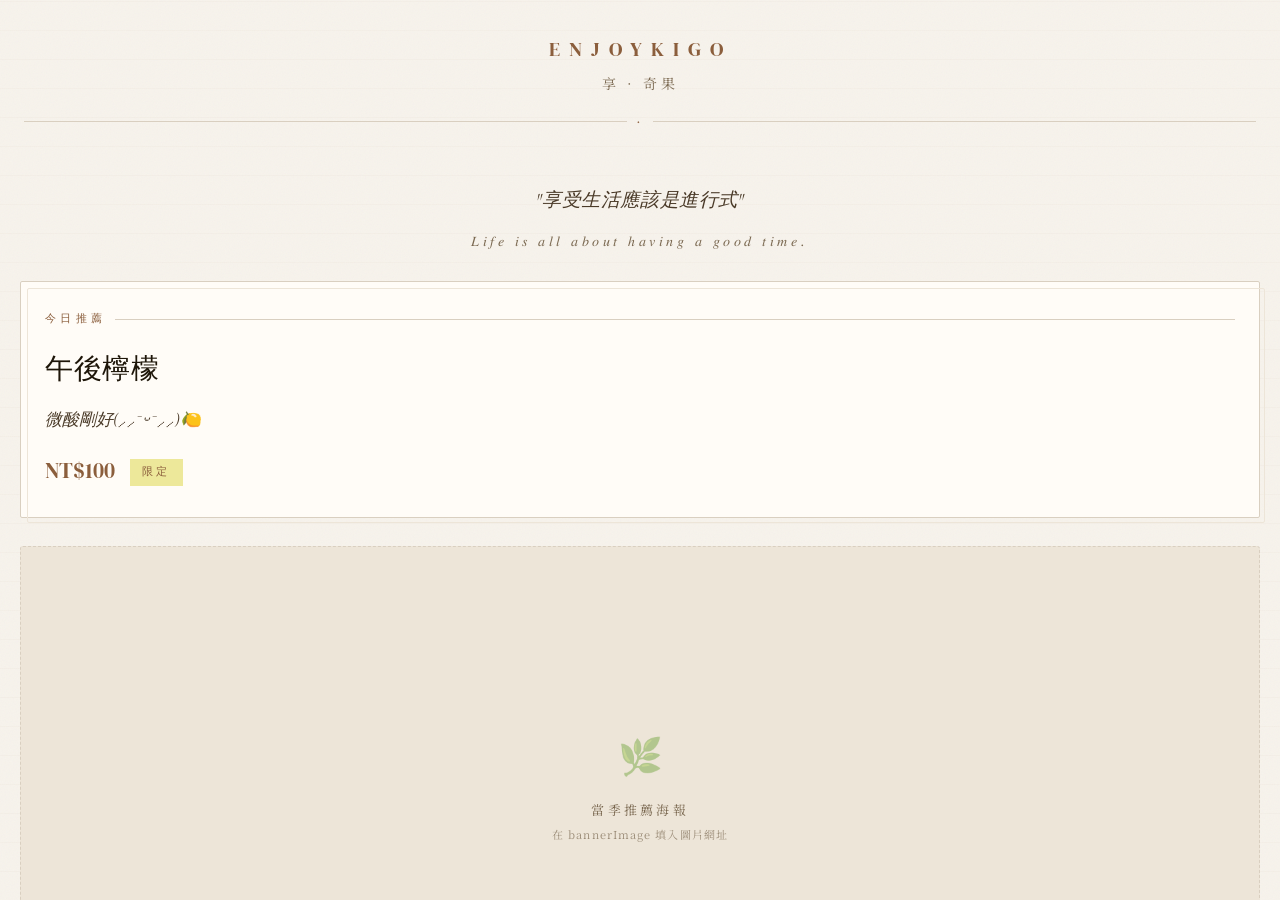
==== index.html @ 5caab8d0 "第一次推送" ====
<!DOCTYPE html>
<html lang="zh-TW">
<head>
  <meta charset="UTF-8">
  <meta name="viewport" content="width=device-width, initial-scale=1.0">
  <meta name="theme-color" content="#F7F3EC">
  <title>享．奇果 — Seasonal Menu</title>
  <link rel="preconnect" href="https://fonts.googleapis.com">
  <link href="https://fonts.googleapis.com/css2?family=Cormorant+Garamond:ital,wght@0,300;0,400;0,500;1,300;1,400&family=Noto+Serif+TC:wght@300;400&family=DM+Serif+Display:ital@0;1&display=swap" rel="stylesheet">
  <link rel="stylesheet" href="style.css">
</head>
<body>

<!-- ═══════════════════════════════════ -->
<!--  LANDING PAGE                      -->
<!-- ═══════════════════════════════════ -->
<section class="page visible" id="landing" aria-label="Welcome">

  <header class="landing-header">
    <div class="cafe-logo-text" id="cafe-name"></div>
    <div class="cafe-logo-jp"   id="cafe-sub"></div>
    <div class="landing-date"   id="landing-date-line"></div>
  </header>

  <div class="deco-rule"><span>◆</span></div>

  <!-- Hero visual (JS swaps in a real image if heroImage is set) -->
  <div class="hero-wrapper">
    <div class="hero-illustrated" id="hero-visual">
      <svg viewBox="0 0 220 220" xmlns="http://www.w3.org/2000/svg" aria-hidden="true">
        <ellipse cx="110" cy="165" rx="80" ry="14" fill="rgba(189,153,117,0.18)"/>
        <ellipse cx="110" cy="163" rx="75" ry="11" fill="rgba(237,229,216,0.9)" stroke="rgba(139,94,60,0.15)" stroke-width="1"/>
        <rect x="62" y="100" width="96" height="65" rx="4" fill="#E8DCC8"/>
        <rect x="62" y="100" width="96" height="22" rx="4" fill="#D9CFC0"/>
        <ellipse cx="110" cy="100" rx="50" ry="10" fill="#F2ECE2"/>
        <ellipse cx="110" cy="66"  rx="18" ry="20" fill="rgba(200,100,80,0.75)"/>
        <ellipse cx="110" cy="63"  rx="14" ry="16" fill="rgba(210,115,95,0.6)"/>
        <path d="M103 58 Q110 52 117 58" stroke="rgba(139,94,60,0.5)" stroke-width="1" fill="none"/>
        <ellipse cx="96"  cy="56" rx="8" ry="4" fill="rgba(122,125,92,0.65)" transform="rotate(-30,96,56)"/>
        <ellipse cx="124" cy="56" rx="8" ry="4" fill="rgba(122,125,92,0.55)" transform="rotate(30,124,56)"/>
        <circle cx="80"  cy="92" r="5" fill="rgba(242,236,226,0.9)"/>
        <circle cx="140" cy="90" r="4" fill="rgba(242,236,226,0.8)"/>
        <circle cx="158" cy="96" r="3" fill="rgba(242,236,226,0.7)"/>
        <circle cx="62"  cy="96" r="3" fill="rgba(242,236,226,0.7)"/>
        <line x1="165" y1="110" x2="165" y2="155" stroke="rgba(139,94,60,0.4)" stroke-width="1.5" stroke-linecap="round"/>
        <path d="M162 110 L162 120 M165 110 L165 120 M168 110 L168 120 M162 120 Q165 126 168 120" fill="none" stroke="rgba(139,94,60,0.4)" stroke-width="1.2"/>
        <ellipse cx="48"  cy="72"  rx="5" ry="3"   fill="rgba(237,232,154,0.5)"  transform="rotate(-20,48,72)"/>
        <ellipse cx="172" cy="80"  rx="4" ry="2.5" fill="rgba(164,168,120,0.4)"  transform="rotate(15,172,80)"/>
        <ellipse cx="38"  cy="130" rx="3" ry="2"   fill="rgba(237,232,154,0.35)" transform="rotate(40,38,130)"/>
        <ellipse cx="185" cy="120" rx="4" ry="2"   fill="rgba(164,168,120,0.3)"  transform="rotate(-10,185,120)"/>
      </svg>
    </div>
    <div class="seasonal-badge" id="hero-badge"></div>
    <div class="hero-caption">
      <h2 id="hero-title"></h2>
      <p  id="hero-subtitle"></p>
    </div>
  </div>

  <!-- Tagline -->
  <div class="tagline-block">
    <p id="landing-tagline"></p>
    <span class="jp" id="landing-tagline-jp"></span>
  </div>

  <!-- Today's recommendation card -->
  <div class="seasonal-card" id="seasonal-card">
    <div class="card-label"       id="card-label-text"></div>
    <div class="card-item-name"   id="card-name"></div>
    <div class="card-item-name-jp" id="card-name-jp"></div>
    <p   class="card-desc"        id="card-desc"></p>
    <div class="card-price">
      <span id="card-price"></span>
      <span class="card-tag" id="card-tag"></span>
    </div>
  </div>

  <!-- Seasonal banner -->
  <div class="banner-section" id="banner-section">
    <div class="banner-label" id="banner-label-text"></div>
    <div id="banner-display"></div>
  </div>

  <!-- CTA -->
  <div class="cta-wrapper">
    <button class="btn-menu" id="cta-btn" onclick="showMenu()"></button>
    <span class="btn-hint" id="cta-hint"></span>
  </div>

  <footer class="landing-footer" id="landing-footer">
    <span id="footer-left"></span>
    <span id="footer-right"></span>
  </footer>

</section>


<!-- ═══════════════════════════════════ -->
<!--  MENU PAGE                         -->
<!-- ═══════════════════════════════════ -->
<section class="page hidden" id="menu-page" aria-label="Full Menu">

  <div class="menu-header">
    <div class="menu-header-top">
      <button class="back-btn" onclick="showLanding()">
        <svg viewBox="0 0 24 24" fill="none" stroke="currentColor" stroke-width="1.5">
          <path d="M19 12H5M12 5l-7 7 7 7"/>
        </svg>
        返回
      </button>
      <div style="text-align:right" id="menu-logo-wrap"></div>
    </div>
    <div style="margin-top:16px">
      <div class="menu-title"    id="menu-title-text"></div>
      <div class="menu-subtitle" id="menu-subtitle-text"></div>
    </div>
  </div>

  <!-- Sticky tab bar (populated by JS from tabs config) -->
  <nav class="tab-bar" id="tab-bar" role="tablist"></nav>

  <!-- Menu items injected here by renderSection() -->
  <div id="menu-content"></div>

</section>

<script src="config.js"></script>
<script src="app.js"></script>
</body>
</html>
---- style.css ----
/* ─── CSS Variables ─── */
:root {
  --cream:      #F7F3EC;
  --parchment:  #EDE5D8;
  --beige:      #D9CFC0;
  --lemon:      #EDE89A;
  --caramel:    #8B5E3C;
  --caramel-lt: #B8845A;
  --olive:      #7A7D5C;
  --olive-lt:   #A4A878;
  --ink:        #1E1609;
  --ink-soft:   #4A3A28;
  --ink-faint:  #7A6850;
  --white:      #FFFCF7;
}

/* ─── Reset & Base ─── */
*, *::before, *::after { box-sizing: border-box; margin: 0; padding: 0; }
html { scroll-behavior: smooth; }

body {
  background: var(--cream);
  color: var(--ink);
  font-family: 'Cormorant Garamond', 'Noto Serif TC', Georgia, serif;
  font-size: 16px;
  line-height: 1.7;
  min-height: 100vh;
  overflow-x: hidden;
  background-image: url("data:image/svg+xml,%3Csvg xmlns='http://www.w3.org/2000/svg' width='300' height='300'%3E%3Cfilter id='n'%3E%3CfeTurbulence type='fractalNoise' baseFrequency='0.75' numOctaves='4' stitchTiles='stitch'/%3E%3C/filter%3E%3Crect width='300' height='300' filter='url(%23n)' opacity='0.04'/%3E%3C/svg%3E");
}

/* ─── Utility ─── */
.sr-only { position: absolute; width:1px; height:1px; overflow:hidden; clip:rect(0,0,0,0); }

/* ─── Paper texture overlay ─── */
body::before {
  content: '';
  position: fixed;
  inset: 0;
  background: repeating-linear-gradient(
    0deg,
    transparent,
    transparent 28px,
    rgba(139,94,60,0.025) 28px,
    rgba(139,94,60,0.025) 29px
  );
  pointer-events: none;
  z-index: 0;
}

/* ─── Page System ─── */
.page {
  position: fixed;
  inset: 0;
  overflow-y: auto;
  -webkit-overflow-scrolling: touch;
  z-index: 1;
  transition: opacity 0.8s ease, transform 0.8s ease;
}
.page.hidden {
  opacity: 0;
  pointer-events: none;
  transform: translateY(24px);
}
.page.visible {
  opacity: 1;
  transform: translateY(0);
}

/* ═══════════════════════════════════
   LANDING PAGE
═══════════════════════════════════ */
#landing {
  display: flex;
  flex-direction: column;
  min-height: 100vh;
  padding: 0;
}

/* Header strip */
.landing-header {
  display: flex;
  flex-direction: column;
  align-items: center;
  padding: 32px 24px 0;
  animation: fadeUp 1s ease both;
  text-align: center;
  gap: 6px;
}
.cafe-logo-text {
  font-family: 'DM Serif Display', serif;
  font-size: 20px;
  letter-spacing: 0.45em;
  color: var(--caramel);
  text-transform: uppercase;
}
.cafe-logo-jp {
  font-family: 'Noto Serif TC', serif;
  font-size: 14px;
  letter-spacing: 0.25em;
  color: var(--ink-faint);
}
.landing-date {
  font-family: 'Cormorant Garamond', serif;
  font-size: 13px;
  letter-spacing: 0.22em;
  color: var(--ink-faint);
  text-align: center;
}

/* Decorative rule */
.deco-rule {
  display: flex;
  align-items: center;
  gap: 10px;
  margin: 18px 24px 0;
  animation: fadeUp 1s 0.1s ease both;
}
.deco-rule::before, .deco-rule::after {
  content: '';
  flex: 1;
  height: 1px;
  background: var(--beige);
}
.deco-rule span {
  font-size: 9px;
  color: var(--caramel);
  letter-spacing: 0.4em;
  text-transform: uppercase;
}

/* Hero area */
.hero-wrapper {
  position: relative;
  margin: 20px 16px 0;
  border-radius: 4px;
  overflow: hidden;
  animation: fadeUp 1s 0.2s ease both;
}
.hero-img {
  width: 100%;
  height: 320px;
  object-fit: cover;
  display: block;
  filter: sepia(0.1) saturate(1.05) contrast(1.04) brightness(0.98);
  transition: filter 0.6s ease;
}
.hero-illustrated {
  width: 100%;
  height: 320px;
  background:
    radial-gradient(ellipse 60% 50% at 50% 60%, rgba(186,148,106,0.35) 0%, transparent 70%),
    radial-gradient(ellipse 40% 30% at 30% 40%, rgba(237,232,154,0.2) 0%, transparent 60%),
    radial-gradient(ellipse 50% 60% at 70% 30%, rgba(164,168,120,0.18) 0%, transparent 65%),
    linear-gradient(160deg, #EDE5D8 0%, #E8DCC8 50%, #D9CFC0 100%);
  display: flex;
  align-items: center;
  justify-content: center;
  position: relative;
  overflow: hidden;
}
.hero-illustrated svg {
  width: 220px;
  height: 220px;
  opacity: 0.9;
  animation: floatY 6s ease-in-out infinite;
}

/* Seasonal badge */
.seasonal-badge {
  position: absolute;
  top: 16px;
  right: 16px;
  background: var(--lemon);
  color: var(--caramel);
  font-family: 'DM Serif Display', serif;
  font-size: 11px;
  letter-spacing: 0.3em;
  padding: 7px 14px;
  text-transform: uppercase;
  border: 1px solid rgba(139,94,60,0.2);
}

/* Hero caption */
.hero-caption {
  position: absolute;
  bottom: 0; left: 0; right: 0;
  padding: 48px 20px 20px;
  background: linear-gradient(transparent, rgba(44,36,22,0.55));
}
.hero-caption h2 {
  font-family: 'DM Serif Display', serif;
  font-style: italic;
  font-size: 30px;
  color: var(--white);
  line-height: 1.25;
  text-shadow: 0 1px 12px rgba(44,36,22,0.4);
}
.hero-caption p {
  font-family: 'Noto Serif TC', serif;
  font-size: 15px;
  color: rgba(255,252,247,0.9);
  margin-top: 6px;
  letter-spacing: 0.12em;
}

/* Poetic tagline */
.tagline-block {
  padding: 32px 28px 0;
  animation: fadeUp 1s 0.35s ease both;
  text-align: center;
}
.tagline-block p {
  font-family: 'Cormorant Garamond', serif;
  font-style: italic;
  font-size: 19px;
  color: var(--ink-soft);
  line-height: 2.0;
  letter-spacing: 0.03em;
}
.tagline-block .jp {
  font-family: 'Noto Serif TC', serif;
  font-size: 14px;
  color: var(--ink-faint);
  margin-top: 10px;
  letter-spacing: 0.25em;
  display: block;
}

/* Seasonal recommendation card */
.seasonal-card {
  margin: 28px 20px 0;
  padding: 28px 24px;
  background: var(--white);
  border: 1px solid var(--beige);
  border-radius: 2px;
  animation: fadeUp 1s 0.45s ease both;
  position: relative;
}
.seasonal-card::before {
  content: '';
  position: absolute;
  top: 6px; left: 6px; right: -6px; bottom: -6px;
  border: 1px solid var(--parchment);
  border-radius: 2px;
  z-index: -1;
}
.card-label {
  font-family: 'DM Serif Display', serif;
  font-size: 11px;
  letter-spacing: 0.4em;
  text-transform: uppercase;
  color: var(--caramel);
  display: flex;
  align-items: center;
  gap: 8px;
  margin-bottom: 16px;
}
.card-label::after {
  content: '';
  flex: 1;
  height: 1px;
  background: var(--beige);
}
.card-item-name {
  font-family: 'DM Serif Display', serif;
  font-size: 28px;
  color: var(--ink);
  letter-spacing: 0.02em;
}
.card-item-name-jp {
  font-family: 'Noto Serif TC', serif;
  font-size: 14px;
  color: var(--ink-faint);
  margin-top: 4px;
  letter-spacing: 0.2em;
}
.card-desc {
  font-family: 'Cormorant Garamond', serif;
  font-style: italic;
  font-size: 17px;
  color: var(--ink-soft);
  margin-top: 12px;
  line-height: 1.85;
}
.card-price {
  font-family: 'DM Serif Display', serif;
  font-size: 22px;
  color: var(--caramel);
  margin-top: 16px;
}
.card-tag {
  display: inline-block;
  background: var(--lemon);
  color: var(--caramel);
  font-size: 11px;
  letter-spacing: 0.3em;
  padding: 4px 12px;
  text-transform: uppercase;
  margin-left: 10px;
  vertical-align: middle;
}

/* CTA button */
.cta-wrapper {
  padding: 36px 20px 48px;
  display: flex;
  flex-direction: column;
  align-items: center;
  gap: 12px;
  animation: fadeUp 1s 0.6s ease both;
}
.btn-menu {
  display: block;
  width: 100%;
  max-width: 280px;
  padding: 20px 36px;
  background: var(--caramel);
  color: var(--cream);
  font-family: 'DM Serif Display', serif;
  font-size: 15px;
  letter-spacing: 0.35em;
  text-align: center;
  text-transform: uppercase;
  border: none;
  cursor: pointer;
  transition: background 0.4s ease, transform 0.3s ease;
  position: relative;
}
.btn-menu::after {
  content: '';
  position: absolute;
  inset: 4px;
  border: 1px solid rgba(247,243,236,0.25);
  pointer-events: none;
}
.btn-menu:hover {
  background: var(--ink-soft);
  transform: translateY(-1px);
}
.btn-hint {
  font-family: 'Noto Serif TC', serif;
  font-size: 13px;
  color: var(--ink-faint);
  letter-spacing: 0.25em;
}

/* Decorative footer elements */
.landing-footer {
  padding: 0 24px 20px;
  display: flex;
  justify-content: space-between;
  align-items: flex-end;
  animation: fadeUp 1s 0.65s ease both;
}
.landing-footer span {
  font-size: 12px;
  color: var(--beige);
  letter-spacing: 0.3em;
  font-family: 'Cormorant Garamond', serif;
}

/* ── Seasonal Banner ── */
.banner-section {
  margin: 28px 20px 0;
  animation: fadeUp 1s 0.55s ease both;
}
.banner-label {
  font-family: 'DM Serif Display', serif;
  font-size: 11px;
  letter-spacing: 0.4em;
  text-transform: uppercase;
  color: var(--caramel);
  display: flex;
  align-items: center;
  gap: 8px;
  margin-bottom: 12px;
}
.banner-label::after {
  content: '';
  flex: 1;
  height: 1px;
  background: var(--beige);
}
.banner-img-wrap {
  position: relative;
  border-radius: 3px;
  overflow: hidden;
  border: 1px solid var(--beige);
}
.banner-img-wrap img {
  width: 100%;
  display: block;
  object-fit: cover;
  filter: sepia(0.1) saturate(1.06) contrast(1.05) brightness(0.98);
}
.banner-placeholder {
  width: 100%;
  aspect-ratio: 9 / 16;
  max-height: 480px;
  background: var(--parchment);
  border: 1px dashed var(--beige);
  border-radius: 3px;
  display: flex;
  flex-direction: column;
  align-items: center;
  justify-content: center;
  gap: 10px;
}
.banner-placeholder-icon { font-size: 36px; opacity: 0.4; }
.banner-placeholder-text {
  font-family: 'Noto Serif TC', serif;
  font-size: 13px;
  color: var(--ink-faint);
  letter-spacing: 0.25em;
  text-align: center;
  line-height: 1.8;
}

/* ═══════════════════════════════════
   MENU PAGE
═══════════════════════════════════ */
#menu-page {
  padding-bottom: 80px;
}

/* Menu header */
.menu-header {
  padding: 36px 24px 0;
  animation: fadeUp 0.8s ease both;
  background: var(--cream);
}
.menu-header-top {
  display: flex;
  align-items: center;
  justify-content: space-between;
  margin-bottom: 6px;
}
.back-btn {
  background: none;
  border: none;
  cursor: pointer;
  font-family: 'Cormorant Garamond', serif;
  font-size: 15px;
  color: var(--ink-faint);
  letter-spacing: 0.2em;
  display: flex;
  align-items: center;
  gap: 6px;
  padding: 4px 0;
  transition: color 0.3s;
}
.back-btn:hover { color: var(--caramel); }
.back-btn svg { width: 16px; height: 16px; }
.menu-title {
  font-family: 'DM Serif Display', serif;
  font-size: 32px;
  color: var(--ink);
  letter-spacing: 0.04em;
  line-height: 1.1;
}
.menu-subtitle {
  font-family: 'Noto Serif TC', serif;
  font-size: 13px;
  color: var(--ink-faint);
  letter-spacing: 0.25em;
  margin-top: 6px;
}

/* Tab navigation — sticky during scroll */
.tab-bar {
  display: flex;
  gap: 0;
  padding: 24px 0 0;
  overflow-x: auto;
  -webkit-overflow-scrolling: touch;
  scrollbar-width: none;
  margin: 0 24px;
  border-bottom: 1px solid var(--beige);
  position: sticky;
  top: 0;
  z-index: 10;
  background: var(--cream);
}
.tab-bar::-webkit-scrollbar { display: none; }
.tab-btn {
  background: none;
  border: none;
  cursor: pointer;
  font-family: 'Cormorant Garamond', serif;
  font-size: 15px;
  letter-spacing: 0.18em;
  color: var(--ink-faint);
  padding: 14px 22px 18px;
  white-space: nowrap;
  transition: color 0.3s;
  position: relative;
  flex-shrink: 0;
}
.tab-btn::after {
  content: '';
  position: absolute;
  bottom: -1px; left: 50%; right: 50%;
  height: 1px;
  background: var(--caramel);
  transition: left 0.3s ease, right 0.3s ease;
}
.tab-btn.active {
  color: var(--caramel);
}
.tab-btn.active::after {
  left: 20px;
  right: 20px;
}

/* Menu sections */
.menu-section {
  display: none;
  padding: 0 22px;
  animation: fadeUp 0.6s ease both;
}
.menu-section.active { display: block; }

.section-intro {
  padding: 32px 4px 24px;
  text-align: center;
  border-bottom: 1px solid var(--parchment);
  margin-bottom: 32px;
}
.section-intro h3 {
  font-family: 'DM Serif Display', serif;
  font-style: italic;
  font-size: 24px;
  color: var(--ink);
  letter-spacing: 0.04em;
}
.section-intro p {
  font-family: 'Noto Serif TC', serif;
  font-size: 13px;
  color: var(--ink-faint);
  letter-spacing: 0.28em;
  margin-top: 6px;
}

/* ── Unified menu item ── */
.menu-item {
  display: flex;
  align-items: flex-start;
  gap: 16px;
  padding: 26px 0;
  border-bottom: 1px solid var(--parchment);
}
.menu-item:last-child { border-bottom: none; }

.menu-item-body {
  flex: 1;
  min-width: 0;
}
.menu-item-top {
  display: flex;
  align-items: center;
  flex-wrap: wrap;
  gap: 8px;
  margin-bottom: 4px;
}
.menu-item-name {
  font-family: 'Noto Serif TC', serif;
  font-size: 19px;
  font-weight: 400;
  color: var(--ink);
  letter-spacing: 0.06em;
  line-height: 1.35;
}

/* Temperature pill */
.temp-pill {
  display: inline-flex;
  align-items: center;
  gap: 3px;
  font-family: 'Noto Serif TC', serif;
  font-size: 12px;
  letter-spacing: 0.1em;
  padding: 4px 11px;
  border-radius: 20px;
  flex-shrink: 0;
}
.temp-hot {
  background: rgba(184,132,90,0.13);
  color: var(--caramel);
  border: 1px solid rgba(139,94,60,0.2);
}
.temp-cold {
  background: rgba(122,125,92,0.1);
  color: var(--olive);
  border: 1px solid rgba(122,125,92,0.25);
}
.temp-both {
  background: rgba(237,232,154,0.25);
  color: var(--ink-soft);
  border: 1px solid rgba(139,94,60,0.15);
}
.item-tag {
  display: inline-block;
  background: var(--lemon);
  color: var(--caramel);
  font-family: 'Noto Serif TC', serif;
  font-size: 11px;
  letter-spacing: 0.18em;
  padding: 4px 11px;
  border: 1px solid rgba(139,94,60,0.15);
  flex-shrink: 0;
}
.menu-item-desc {
  font-family: 'Cormorant Garamond', serif;
  font-style: italic;
  font-size: 16px;
  color: var(--ink-soft);
  line-height: 1.75;
  margin-top: 7px;
}
.menu-item-price {
  font-family: 'DM Serif Display', serif;
  font-size: 19px;
  color: var(--caramel);
  margin-top: 10px;
  letter-spacing: 0.03em;
}

/* Right: image thumbnail */
.menu-item-img-wrap {
  flex-shrink: 0;
  width: 104px;
  height: 104px;
  border-radius: 14px;
  overflow: hidden;
  background: var(--parchment);
  display: flex;
  align-items: center;
  justify-content: center;
  position: relative;
  box-shadow:
    0 8px 24px rgba(44,36,22,0.22),
    0 2px 6px rgba(44,36,22,0.12);
}
.menu-item-img-wrap::after {
  content: '';
  position: absolute;
  inset: 0;
  background: linear-gradient(
    135deg,
    rgba(247,243,236,0.12) 0%,
    transparent 45%,
    rgba(44,36,22,0.08) 100%
  );
  pointer-events: none;
  z-index: 1;
  transition: opacity 0.5s ease;
}
.menu-item-img-wrap:hover::after { opacity: 0; }
.menu-item-img-wrap img {
  width: 100%;
  height: 100%;
  object-fit: cover;
  filter: sepia(0.12) saturate(1.1) contrast(1.06) brightness(1.01);
  display: block;
  transition: transform 0.7s ease, filter 0.5s ease;
}
.menu-item-img-wrap img:hover {
  transform: scale(1.08);
  filter: sepia(0) saturate(1.18) contrast(1.08) brightness(1.03);
}
.menu-item-emoji {
  font-size: 30px;
  line-height: 1;
}

/* Divider accents */
.ornament {
  text-align: center;
  color: var(--beige);
  font-size: 18px;
  letter-spacing: 0.6em;
  padding: 16px 0;
  user-select: none;
}

/* ─── Animations ─── */
@keyframes fadeUp {
  from { opacity: 0; transform: translateY(18px); }
  to   { opacity: 1; transform: translateY(0); }
}
@keyframes floatY {
  0%, 100% { transform: translateY(0px); }
  50%       { transform: translateY(-10px); }
}

/* ─── Scrollbar ─── */
::-webkit-scrollbar { width: 4px; }
::-webkit-scrollbar-track { background: var(--cream); }
::-webkit-scrollbar-thumb { background: var(--beige); border-radius: 2px; }
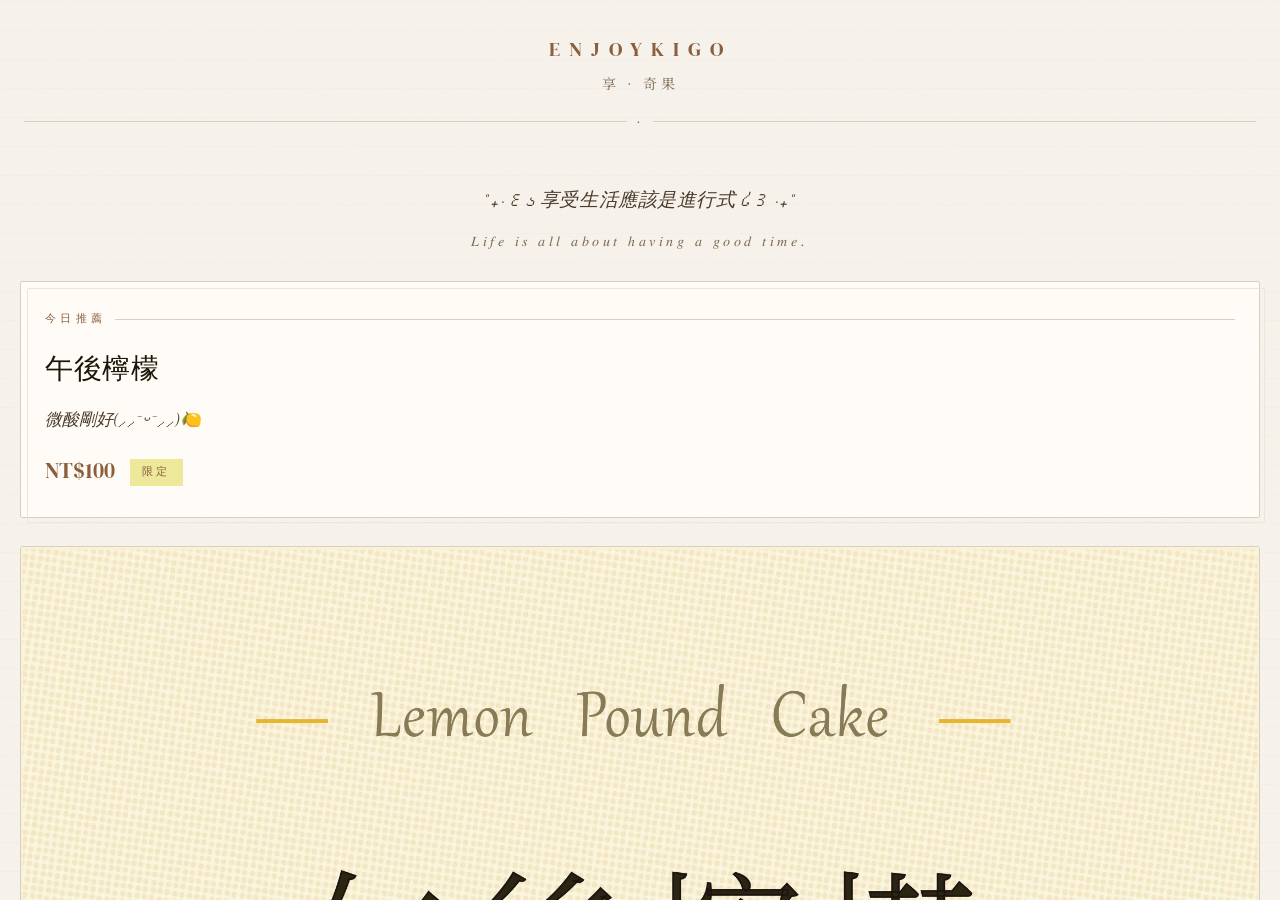
==== commit 84dcf1d1: "新增 SEO 和社交媒體元數據，以提升網站的可見性和分享效果" ====
--- a/index.html
+++ b/index.html
@@ -5,6 +5,26 @@
   <meta name="viewport" content="width=device-width, initial-scale=1.0">
   <meta name="theme-color" content="#F7F3EC">
   <title>享．奇果 — Seasonal Menu</title>
+
+  <!-- SEO -->
+  <meta name="description" content="享·奇果 EnjoyKigo — 精選當季咖啡、茶飲與手作甜點。每日限量，慢慢享受。">
+  <meta name="keywords" content="享奇果,EnjoyKigo,咖啡,甜點,茶飲,季節菜單,手作蛋糕,台灣咖啡廳">
+  <meta name="author" content="EnjoyKigo">
+  <meta name="robots" content="index, follow">
+
+  <!-- Open Graph -->
+  <meta property="og:type" content="restaurant.menu">
+  <meta property="og:title" content="享．奇果 — Seasonal Menu">
+  <meta property="og:description" content="精選當季咖啡、茶飲與手作甜點。每日限量，慢慢享受。">
+  <meta property="og:image" content="src/lemon pound.jpg">
+  <meta property="og:locale" content="zh_TW">
+
+  <!-- Twitter Card -->
+  <meta name="twitter:card" content="summary_large_image">
+  <meta name="twitter:title" content="享．奇果 — Seasonal Menu">
+  <meta name="twitter:description" content="精選當季咖啡、茶飲與手作甜點。每日限量，慢慢享受。">
+  <meta name="twitter:image" content="src/lemon pound.jpg">
+
   <link rel="preconnect" href="https://fonts.googleapis.com">
   <link href="https://fonts.googleapis.com/css2?family=Cormorant+Garamond:ital,wght@0,300;0,400;0,500;1,300;1,400&family=Noto+Serif+TC:wght@300;400&family=DM+Serif+Display:ital@0;1&display=swap" rel="stylesheet">
   <link rel="stylesheet" href="style.css">
--- a/style.css
+++ b/style.css
@@ -573,32 +573,31 @@
 }
 
 /* Temperature pill */
-.temp-pill {
-  display: inline-flex;
-  align-items: center;
-  gap: 3px;
-  font-family: 'Noto Serif TC', serif;
-  font-size: 12px;
-  letter-spacing: 0.1em;
-  padding: 4px 11px;
-  border-radius: 20px;
+/* Temperature dots */
+.menu-item-right {
+  display: flex;
+  align-items: flex-start;
+  gap: 6px;
   flex-shrink: 0;
 }
-.temp-hot {
-  background: rgba(184,132,90,0.13);
-  color: var(--caramel);
-  border: 1px solid rgba(139,94,60,0.2);
-}
-.temp-cold {
-  background: rgba(122,125,92,0.1);
-  color: var(--olive);
-  border: 1px solid rgba(122,125,92,0.25);
-}
-.temp-both {
-  background: rgba(237,232,154,0.25);
-  color: var(--ink-soft);
-  border: 1px solid rgba(139,94,60,0.15);
-}
+.temp-dots {
+  display: flex;
+  flex-direction: row;
+  align-items: center;
+  gap: 1em;
+  flex-shrink: 0;
+  padding-top: 6px;
+}
+.temp-dot {
+  display: block;
+  width: 12px;
+  height: 12px;
+  border-radius: 50%;
+  flex-shrink: 0;
+}
+.temp-dot-hot   { background: #d94f4f; }
+.temp-dot-cold  { background: #4a90d9; }
+.temp-dot-blank { background: transparent; }
 .item-tag {
   display: inline-block;
   background: var(--lemon);
@@ -608,12 +607,20 @@
   letter-spacing: 0.18em;
   padding: 4px 11px;
   border: 1px solid rgba(139,94,60,0.15);
+  border-radius: 999px;
   flex-shrink: 0;
 }
+.menu-item-name-jp {
+  font-family: 'Noto Serif TC', serif;
+  font-size: 13px;
+  color: var(--ink-faint);
+  letter-spacing: 0.2em;
+  margin-top: 3px;
+}
 .menu-item-desc {
-  font-family: 'Cormorant Garamond', serif;
-  font-style: italic;
-  font-size: 16px;
+  font-family: 'Noto Serif TC', serif;
+  font-style: normal;
+  font-size: 14px;
   color: var(--ink-soft);
   line-height: 1.75;
   margin-top: 7px;
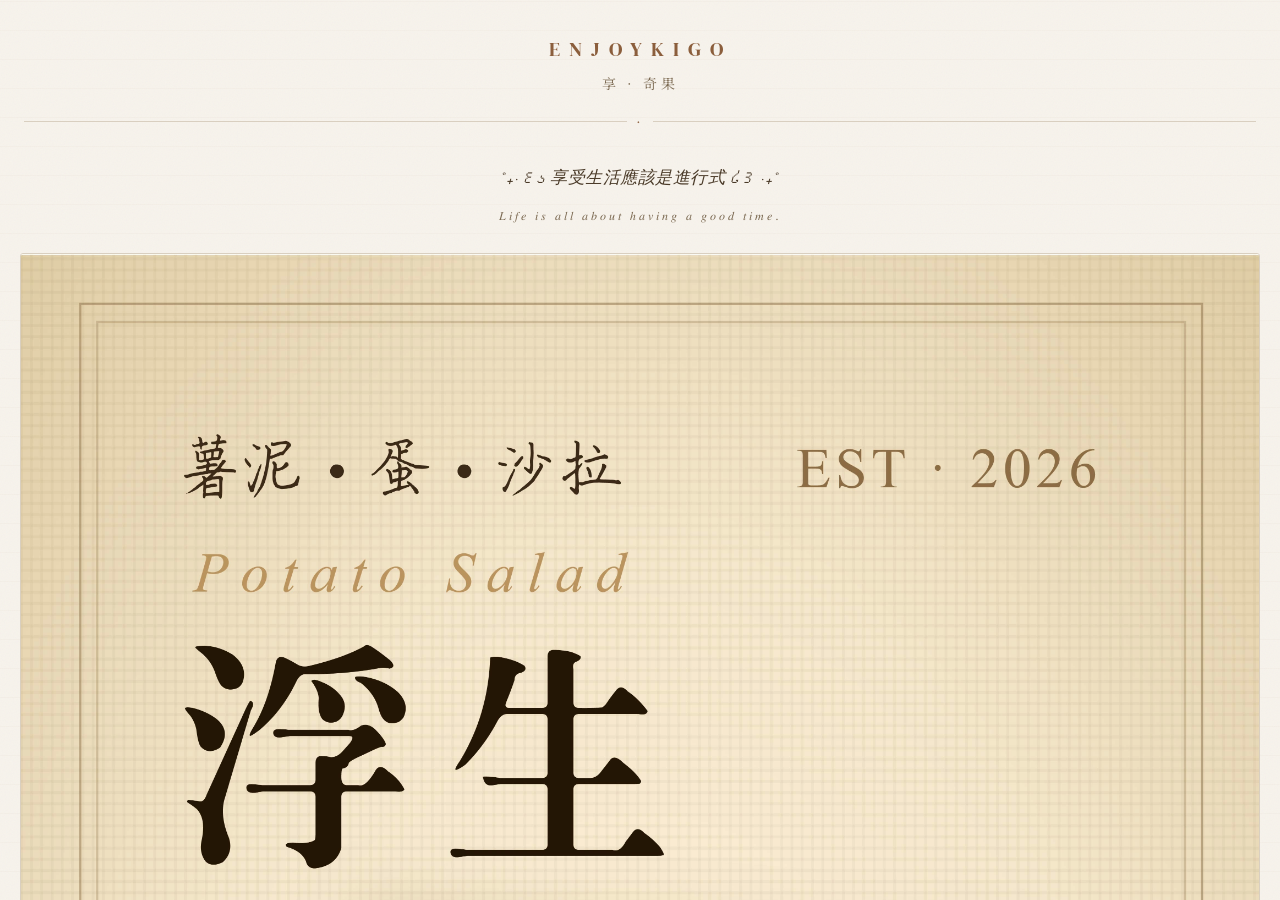
==== commit b6a0d663: "新增 meta 標籤以強制使用淺色模式，更新樣式以改善排版" ====
--- a/index.html
+++ b/index.html
@@ -11,19 +11,21 @@
   <meta name="keywords" content="享奇果,EnjoyKigo,咖啡,甜點,茶飲,季節菜單,手作蛋糕,台灣咖啡廳">
   <meta name="author" content="EnjoyKigo">
   <meta name="robots" content="index, follow">
+  <meta name="color-scheme" content="only light">
 
   <!-- Open Graph -->
   <meta property="og:type" content="restaurant.menu">
   <meta property="og:title" content="享．奇果 — Seasonal Menu">
   <meta property="og:description" content="精選當季咖啡、茶飲與手作甜點。每日限量，慢慢享受。">
-  <meta property="og:image" content="src/lemon pound.jpg">
+  <meta property="og:image" content="https://sandywow.github.io/kigoMenu/src/lemon%20pound.jpg">
+  <meta property="og:url" content="https://sandywow.github.io/kigoMenu/">
   <meta property="og:locale" content="zh_TW">
 
   <!-- Twitter Card -->
   <meta name="twitter:card" content="summary_large_image">
   <meta name="twitter:title" content="享．奇果 — Seasonal Menu">
   <meta name="twitter:description" content="精選當季咖啡、茶飲與手作甜點。每日限量，慢慢享受。">
-  <meta name="twitter:image" content="src/lemon pound.jpg">
+  <meta name="twitter:image" content="https://sandywow.github.io/kigoMenu/src/lemon%20pound.jpg">
 
   <link rel="preconnect" href="https://fonts.googleapis.com">
   <link href="https://fonts.googleapis.com/css2?family=Cormorant+Garamond:ital,wght@0,300;0,400;0,500;1,300;1,400&family=Noto+Serif+TC:wght@300;400&family=DM+Serif+Display:ital@0;1&display=swap" rel="stylesheet">
--- a/style.css
+++ b/style.css
@@ -1,3 +1,6 @@
+/* Force light mode regardless of system preference */
+:root { color-scheme: only light; }
+
 /* ─── CSS Variables ─── */
 :root {
   --cream:      #F7F3EC;
@@ -213,14 +216,14 @@
 .tagline-block p {
   font-family: 'Cormorant Garamond', serif;
   font-style: italic;
-  font-size: 19px;
+  font-size: 17px;
   color: var(--ink-soft);
   line-height: 2.0;
   letter-spacing: 0.03em;
 }
 .tagline-block .jp {
   font-family: 'Noto Serif TC', serif;
-  font-size: 14px;
+  font-size: 12px;
   color: var(--ink-faint);
   margin-top: 10px;
   letter-spacing: 0.25em;
@@ -475,7 +478,7 @@
   overflow-x: auto;
   -webkit-overflow-scrolling: touch;
   scrollbar-width: none;
-  margin: 0 24px;
+  margin: 0;
   border-bottom: 1px solid var(--beige);
   position: sticky;
   top: 0;
@@ -495,7 +498,8 @@
   white-space: nowrap;
   transition: color 0.3s;
   position: relative;
-  flex-shrink: 0;
+  flex: 1;
+  text-align: center;
 }
 .tab-btn::after {
   content: '';
@@ -598,6 +602,14 @@
 .temp-dot-hot   { background: #d94f4f; }
 .temp-dot-cold  { background: #4a90d9; }
 .temp-dot-blank { background: transparent; }
+.menu-item-soldout { opacity: 0.45; }
+.menu-item-soldout .menu-item-price { text-decoration: line-through; }
+.item-tag-soldout {
+  background: var(--ink-soft) !important;
+  color: var(--white) !important;
+  border: none !important;
+  letter-spacing: 0.25em;
+}
 .item-tag {
   display: inline-block;
   background: var(--lemon);
@@ -701,6 +713,11 @@
   50%       { transform: translateY(-10px); }
 }
 
+/* ── Visibility overrides (controlled from admin) ── */
+#landing.hide-hero .hero-wrapper { display: none !important; }
+#landing.hide-card #seasonal-card { display: none !important; }
+#landing.hide-banner #banner-section { display: none !important; }
+
 /* ─── Scrollbar ─── */
 ::-webkit-scrollbar { width: 4px; }
 ::-webkit-scrollbar-track { background: var(--cream); }
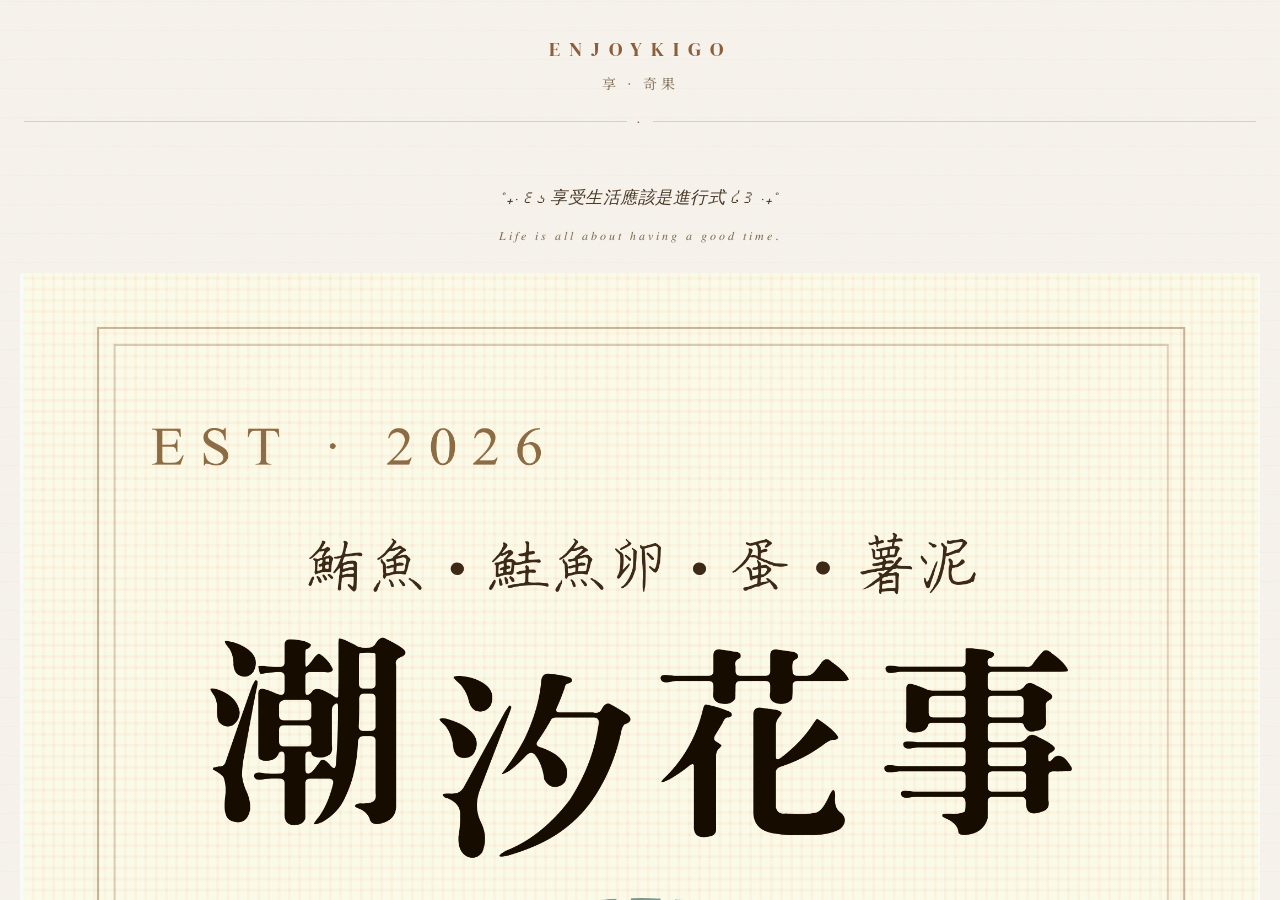
==== commit 1ae98f47: "調整菜單項目樣式，新增「莊園接骨木蘋果冰茶」及更新「享・阿芙加朵」描述，優化價格顯示邏輯與樣式" ====
--- a/index.html
+++ b/index.html
@@ -85,22 +85,22 @@
     <span class="jp" id="landing-tagline-jp"></span>
   </div>
 
+  <!-- Seasonal banner -->
+  <div class="banner-section" id="banner-section">
+    <div class="banner-label" id="banner-label-text"></div>
+    <div id="banner-display"></div>
+  </div>
+
   <!-- Today's recommendation card -->
   <div class="seasonal-card" id="seasonal-card">
     <div class="card-label"       id="card-label-text"></div>
     <div class="card-item-name"   id="card-name"></div>
     <div class="card-item-name-jp" id="card-name-jp"></div>
     <p   class="card-desc"        id="card-desc"></p>
-    <div class="card-price">
+    <div class="card-price" id="card-price-wrap">
       <span id="card-price"></span>
       <span class="card-tag" id="card-tag"></span>
     </div>
-  </div>
-
-  <!-- Seasonal banner -->
-  <div class="banner-section" id="banner-section">
-    <div class="banner-label" id="banner-label-text"></div>
-    <div id="banner-display"></div>
   </div>
 
   <!-- CTA -->
--- a/style.css
+++ b/style.css
@@ -1,5 +1,9 @@
 /* Force light mode regardless of system preference */
 :root { color-scheme: only light; }
+@media (prefers-color-scheme: dark) {
+  html { background: #F7F3EC; color: #1E1609; filter: none !important; }
+  :root { color-scheme: light; }
+}
 
 /* ─── CSS Variables ─── */
 :root {
@@ -169,6 +173,47 @@
   animation: floatY 6s ease-in-out infinite;
 }
 
+.hero-carousel-slide {
+  position: relative;
+  width: 100%;
+  height: 320px;
+  overflow: hidden;
+}
+
+.hero-carousel-dots {
+  position: absolute;
+  left: 0;
+  right: 0;
+  bottom: 16px;
+  display: flex;
+  justify-content: center;
+  gap: 8px;
+  padding: 0 10px;
+  z-index: 2;
+}
+
+.hero-carousel-dot {
+  width: 10px;
+  height: 10px;
+  border-radius: 50%;
+  border: 1px solid rgba(255, 252, 247, 0.8);
+  background: rgba(255, 252, 247, 0.45);
+  cursor: pointer;
+  transition: transform 0.2s ease, background 0.2s ease;
+}
+
+.hero-carousel-dot.active {
+  background: var(--caramel);
+  transform: scale(1.1);
+}
+
+.hero-carousel-slide .hero-img {
+  width: 100%;
+  height: 320px;
+  object-fit: cover;
+  display: block;
+}
+
 /* Seasonal badge */
 .seasonal-badge {
   position: absolute;
@@ -234,74 +279,72 @@
 .seasonal-card {
   margin: 28px 20px 0;
   padding: 28px 24px;
-  background: var(--white);
-  border: 1px solid var(--beige);
-  border-radius: 2px;
+  background: rgba(247,243,236,0.95);
+  border: 1px solid rgba(139,94,60,0.1);
+  border-radius: 16px;
   animation: fadeUp 1s 0.45s ease both;
   position: relative;
 }
-.seasonal-card::before {
-  content: '';
-  position: absolute;
-  top: 6px; left: 6px; right: -6px; bottom: -6px;
-  border: 1px solid var(--parchment);
-  border-radius: 2px;
-  z-index: -1;
-}
 .card-label {
   font-family: 'DM Serif Display', serif;
-  font-size: 11px;
-  letter-spacing: 0.4em;
+  font-size: 12px;
+  letter-spacing: 0.32em;
   text-transform: uppercase;
-  color: var(--caramel);
+  color: var(--ink-soft);
   display: flex;
   align-items: center;
   gap: 8px;
-  margin-bottom: 16px;
+  margin-bottom: 18px;
 }
 .card-label::after {
   content: '';
   flex: 1;
   height: 1px;
-  background: var(--beige);
+  background: rgba(139,94,60,0.18);
 }
 .card-item-name {
   font-family: 'DM Serif Display', serif;
-  font-size: 28px;
-  color: var(--ink);
-  letter-spacing: 0.02em;
+  font-size: 25px;
+  color: rgba(86,66,44,0.92);
+  letter-spacing: 0.01em;
+  line-height: 1.1;
 }
 .card-item-name-jp {
   font-family: 'Noto Serif TC', serif;
   font-size: 14px;
   color: var(--ink-faint);
-  margin-top: 4px;
+  margin-top: 10px;
   letter-spacing: 0.2em;
+  white-space: pre-line;
 }
 .card-desc {
   font-family: 'Cormorant Garamond', serif;
-  font-style: italic;
-  font-size: 17px;
+  font-style: normal;
+  font-size: 13px;
   color: var(--ink-soft);
-  margin-top: 12px;
-  line-height: 1.85;
+  margin-top: 16px;
+  line-height: 2.0;
+  white-space: pre-line;
 }
 .card-price {
-  font-family: 'DM Serif Display', serif;
-  font-size: 22px;
-  color: var(--caramel);
-  margin-top: 16px;
+  display: flex;
+  align-items: center;
+  font-family: 'DM Serif Display', serif;
+  font-size: 20px;
+  color: var(--caramel-lt);
+  margin-top: 20px;
 }
 .card-tag {
   display: inline-block;
-  background: var(--lemon);
-  color: var(--caramel);
+  background: rgba(235,225,197,0.62);
+  color: rgba(86,66,44,0.88);
   font-size: 11px;
-  letter-spacing: 0.3em;
-  padding: 4px 12px;
+  letter-spacing: 0.22em;
+  padding: 4px 10px;
   text-transform: uppercase;
-  margin-left: 10px;
+  margin-left: 12px;
   vertical-align: middle;
+  border-radius: 3px;
 }
 
 /* CTA button */
@@ -391,11 +434,57 @@
   overflow: hidden;
   border: 1px solid var(--beige);
 }
-.banner-img-wrap img {
-  width: 100%;
+#banner-display {
+  position: relative;
+  width: 100%;
+  min-height: 260px;
+  overflow: hidden;
+}
+.banner-slide {
+  position: absolute;
+  inset: 0;
+  width: 100%;
+  height: 100%;
+  opacity: 0;
+  border-radius: 3px;
+  overflow: hidden;
+  transition: opacity 2.5s ease;
+  background: var(--cream);
+}
+.banner-slide.visible {
+  opacity: 1;
+}
+.banner-slide img {
+  width: 100%;
+  height: auto;
   display: block;
-  object-fit: cover;
+  object-fit: contain;
+  object-position: center center;
   filter: sepia(0.1) saturate(1.06) contrast(1.05) brightness(0.98);
+}
+.banner-carousel-dots {
+  position: absolute;
+  left: 0;
+  right: 0;
+  bottom: 14px;
+  display: flex;
+  justify-content: center;
+  gap: 8px;
+  padding: 0 10px;
+  z-index: 2;
+}
+.banner-carousel-dot {
+  width: 10px;
+  height: 10px;
+  border-radius: 50%;
+  border: 1px solid rgba(255, 252, 247, 0.8);
+  background: rgba(255, 252, 247, 0.45);
+  cursor: pointer;
+  transition: transform 0.2s ease, background 0.2s ease;
+}
+.banner-carousel-dot.active {
+  background: var(--caramel);
+  transform: scale(1.1);
 }
 .banner-placeholder {
   width: 100%;
